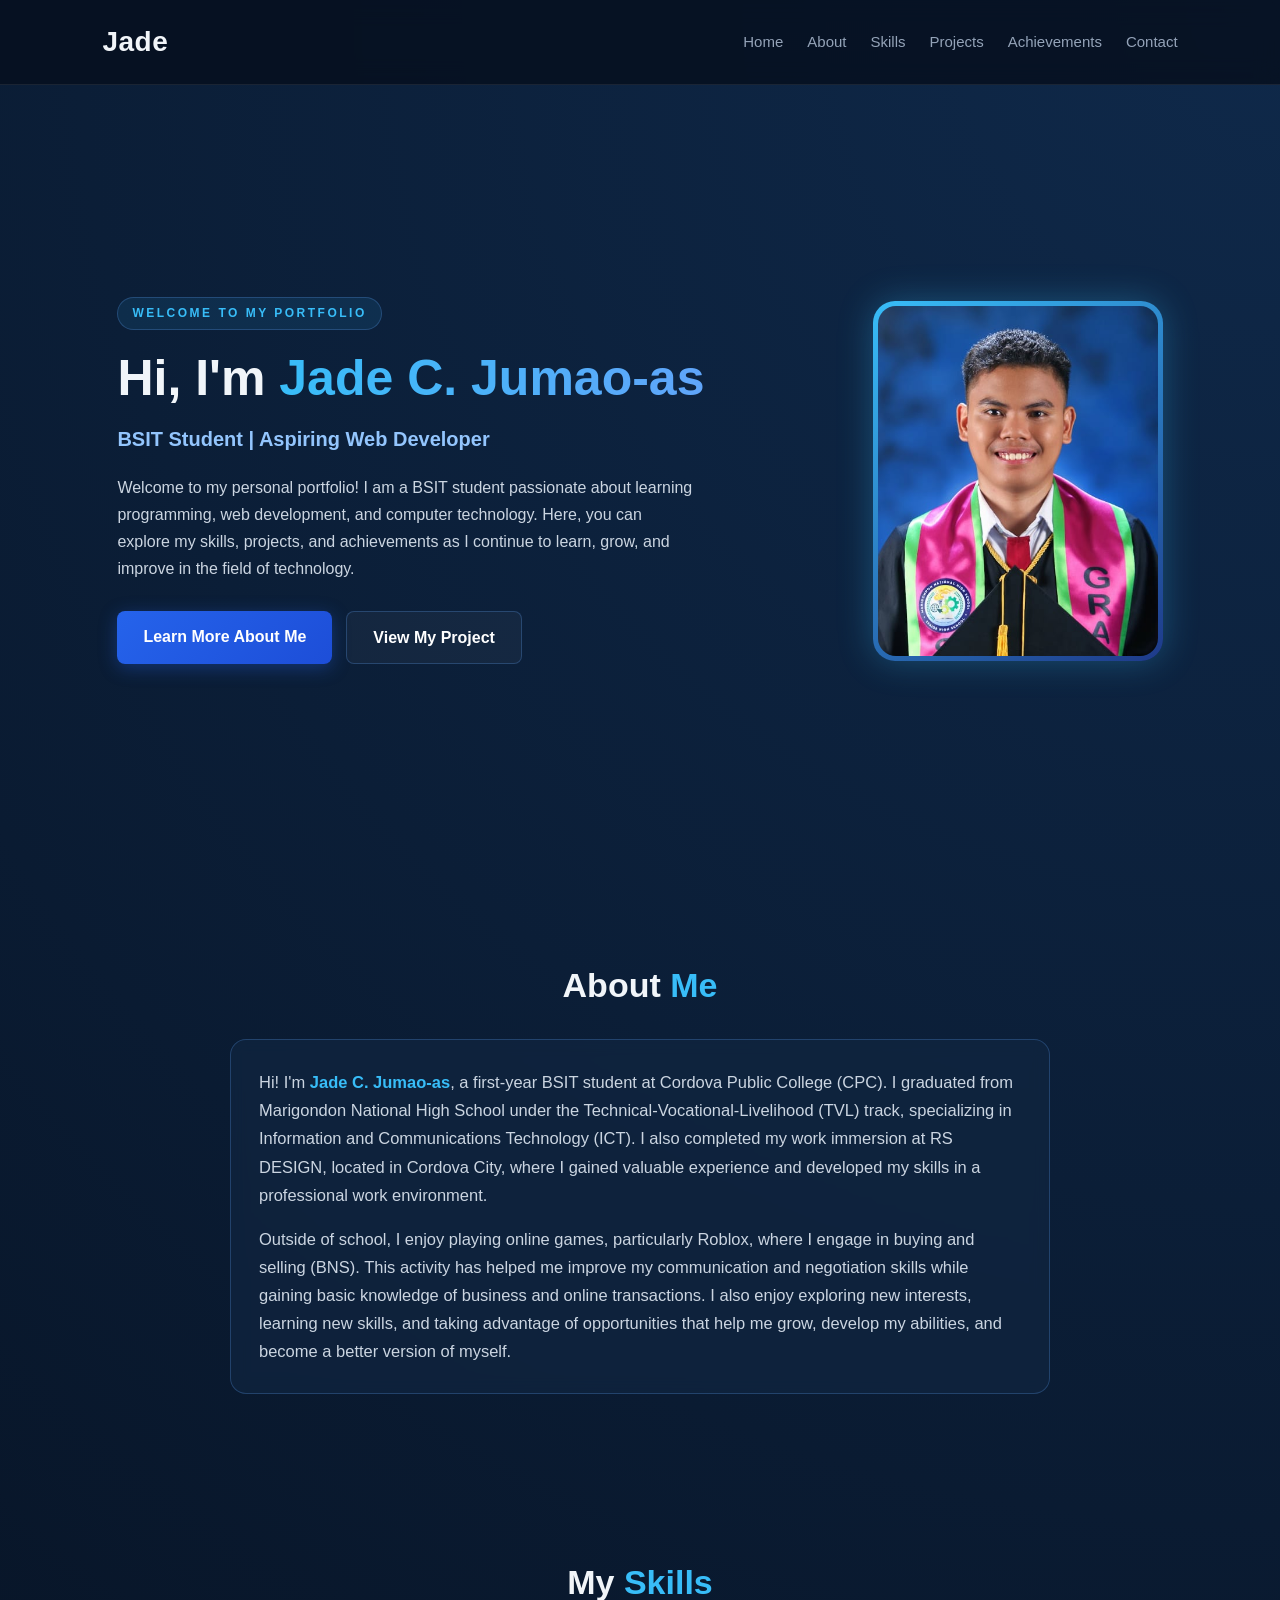
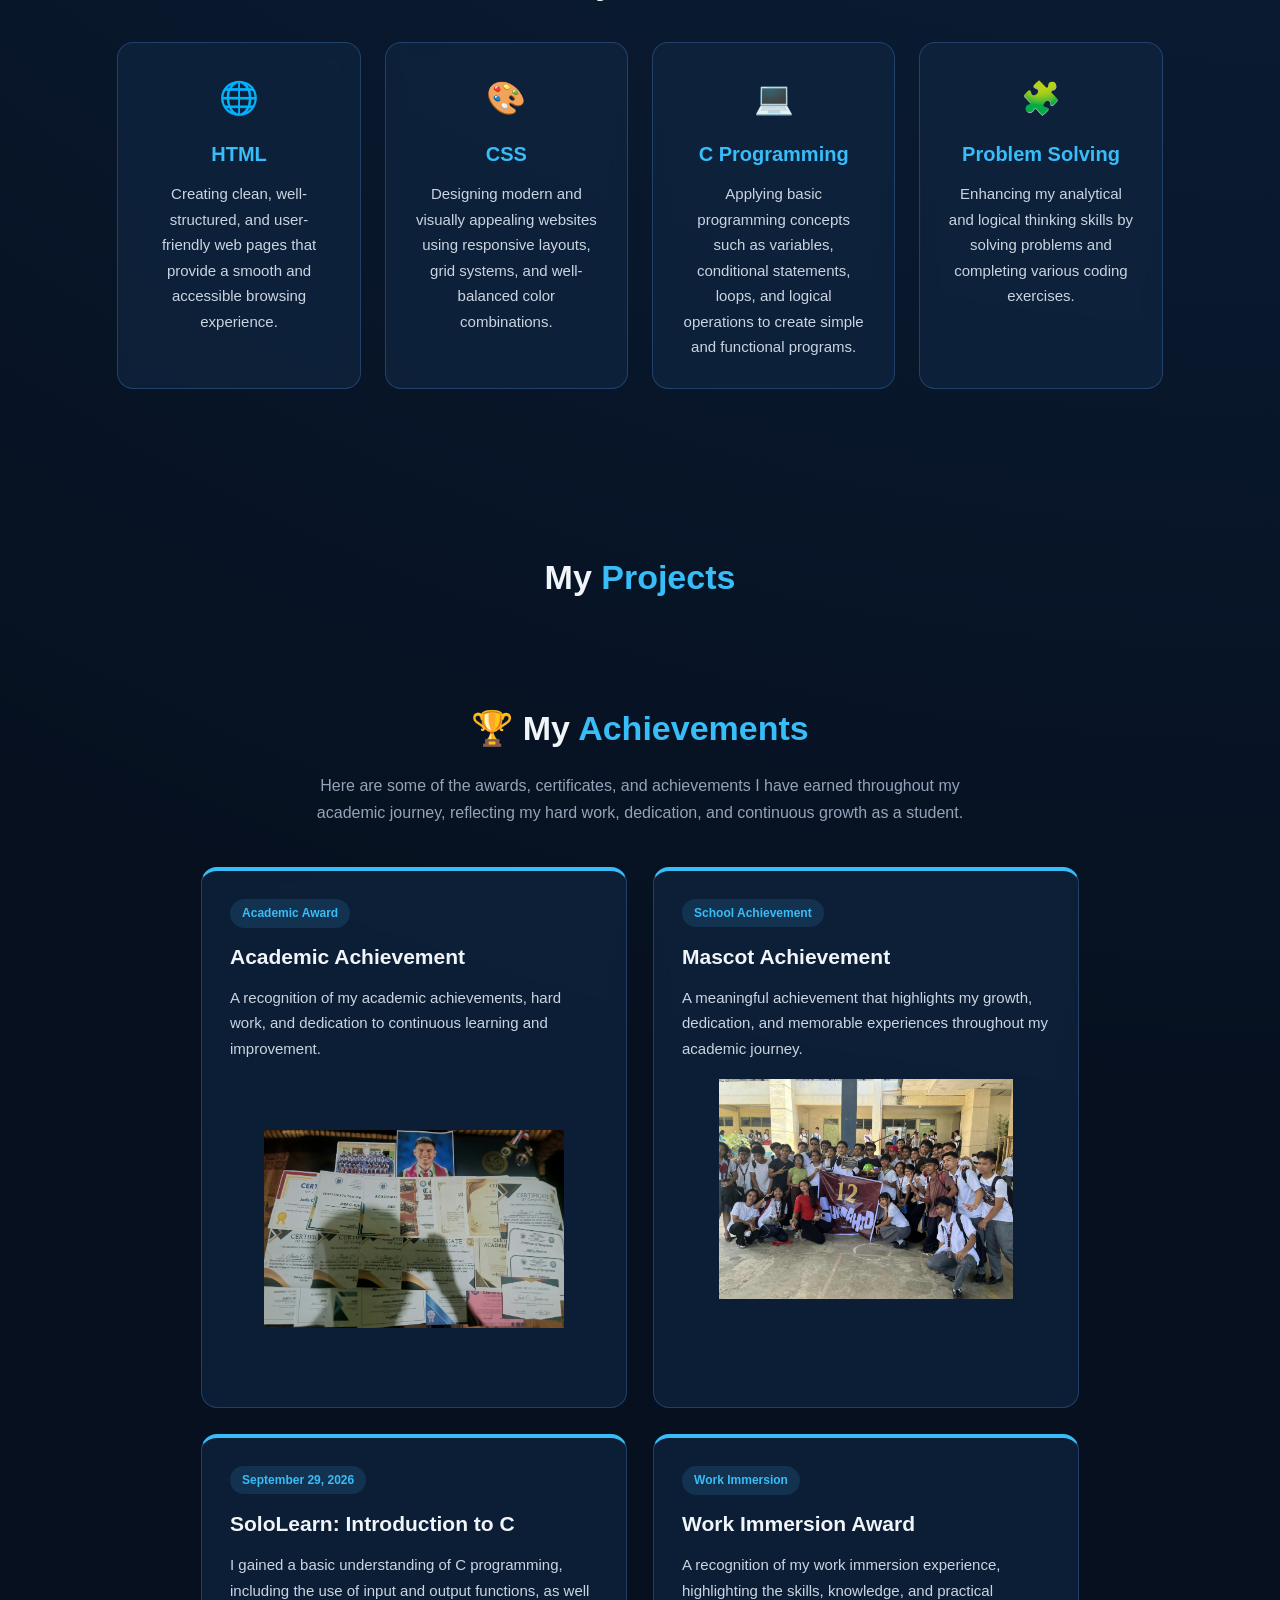
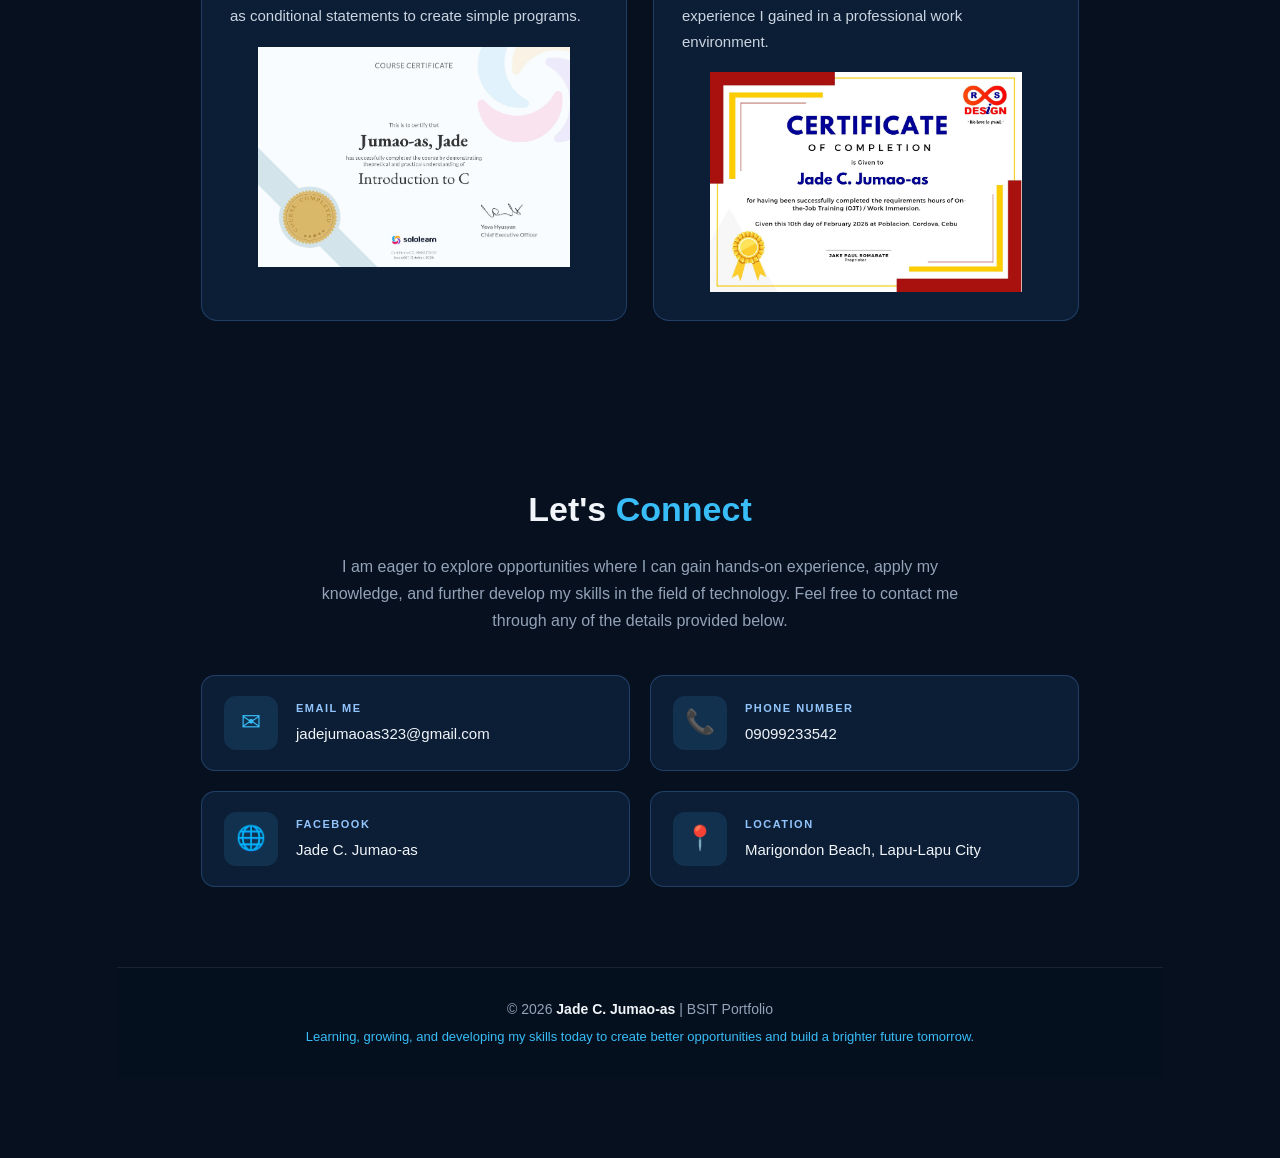
==== index.html @ 799b97d2 "v1" ====
<!DOCTYPE html>
<html lang="en">
<head>
    <meta charset="UTF-8">
    <meta name="viewport" content="width=device-width, initial-scale=1.0">
    <title>Jade C. Jumao-as | BSIT Portfolio</title>
    <link rel="stylesheet" href="style.css">
</head>
<body>

    <!-- Navigation -->
    <header>
        <nav class="navbar">
            <a href="#home" class="logo">Jade<span></span></a>

            <ul class="nav-links">
                <li><a href="#home">Home</a></li>
                <li><a href="#about">About</a></li>
                <li><a href="#skills">Skills</a></li>
                <li><a href="#projects">Projects</a></li>
                <li><a href="#achievements">Achievements</a></li>
                <li><a href="#contact">Contact</a></li>
            </ul>
        </nav>
    </header>

    <!-- Home -->
    <section id="home" class="home">
        <div class="home-text">
            <p class="welcome">WELCOME TO MY PORTFOLIO</p>

            <h1>Hi, I'm <span>Jade C. Jumao-as</span></h1>

            <h3>BSIT Student | Aspiring Web Developer</h3>

            <p class="intro">
                Welcome to my personal portfolio! I am a BSIT student passionate about learning programming, web development, and computer technology. 
                Here, you can explore my skills, projects, and achievements as I continue to learn, grow, and improve in the field of technology.
            </p>

            <div class="hero-buttons">
                <a href="#about" class="btn">Learn More About Me</a>
                <a href="#projects" class="btn btn-outline">View My Project</a>
            </div>
        </div>

        <div class="home-image">
            <div class="image-glow-wrapper">
                <img src="jade.jpg" alt="Portrait of Johann Lindleigh O. Vosotros">
            </div>
        </div>
    </section>

    <!-- About -->
    <section id="about" class="section">
        <h2 class="section-title">About <span>Me</span></h2>

        <div class="card about-card">
            <p>
                Hi! I'm <strong>Jade C. Jumao-as</strong>, a first-year
                BSIT student at Cordova Public College (CPC). I graduated from Marigondon National High School under the Technical-Vocational-Livelihood (TVL) track,
                specializing in Information and Communications Technology (ICT). I also completed my work immersion at RS DESIGN, located in Cordova City,
                where I gained valuable experience and developed my skills in a professional work environment.
            </p>

            <p>
                Outside of school, I enjoy playing online games, particularly Roblox, 
                where I engage in buying and selling (BNS). This activity has helped 
                me improve my communication and negotiation skills while gaining basic 
                knowledge of business and online transactions. I also enjoy exploring new interests, 
                learning new skills, and taking advantage of opportunities that help me grow, 
                develop my abilities, and become a better version of myself.
            </p>
        </div>
    </section>

    <!-- Skills -->
    <section id="skills" class="section">
        <h2 class="section-title">My <span>Skills</span></h2>

        <div class="card-container">
            <div class="card skill-card">
                <div class="skill-icon">🌐</div>
                <h3>HTML</h3>
                <p>Creating clean, well-structured, and user-friendly web pages that provide a smooth and accessible browsing experience.</p>
            </div>

            <div class="card skill-card">
                <div class="skill-icon">🎨</div>
                <h3>CSS</h3>
                <p>Designing modern and visually appealing websites using responsive layouts, grid systems, and well-balanced color combinations.</p>
            </div>

            <div class="card skill-card">
                <div class="skill-icon">💻</div>
                <h3>C Programming</h3>
                <p>Applying basic programming concepts such as variables, conditional statements, loops, and logical operations to create simple and functional programs.</p>
            </div>

            <div class="card skill-card">
                <div class="skill-icon">🧩</div>
                <h3>Problem Solving</h3>
                <p>Enhancing my analytical and logical thinking skills by solving problems and completing various coding exercises.</p>
            </div>
        </div>
    </section>

    <!-- Projects -->
    <section id="projects" class="section">
        <h2 class="section-title">My <span>Projects</span></h2>

    <!-- Achievements -->
    <section id="achievements" class="section">
        <h2 class="section-title">🏆 My <span>Achievements</span></h2>

        <p class="section-subtitle">
            Here are some of the awards, certificates, and achievements I have earned throughout my academic journey,
            reflecting my hard work, dedication, and continuous growth as a student.
        </p>

        <div class="achievement-gallery">
            <div class="card achievement-card">
                <span class="achievement-badge">Academic Award</span>
                <h3>Academic Achievement</h3>
                <p>A recognition of my academic achievements, hard work, and dedication to continuous learning and improvement.</p>
                <div class="achievement-img-box">
                    <img src="jadeacademic.jpg" alt="Academic award" class="rotate-img">
                </div>
            </div>

            <div class="card achievement-card">
                <span class="achievement-badge">School Achievement</span>
                <h3>Mascot Achievement</h3>
                <p>A meaningful achievement that highlights my growth, dedication, and memorable experiences throughout my academic journey.</p>
                <div class="achievement-img-box">
                    <img src="jademascot.jpg" alt="Mascot achievement">
                </div>
            </div>

            <div class="card achievement-card">
                <span class="achievement-badge">September 29, 2026</span>
                <h3>SoloLearn: Introduction to C</h3>
                <p>I gained a basic understanding of C programming, including the use of input and output functions, as well as conditional statements to create simple programs.</p>
                <div class="achievement-img-box">
                    <img src="jadesololearn.jpg" alt="SoloLearn certificate">
                </div>
            </div>

            <div class="card achievement-card">
                <span class="achievement-badge">Work Immersion</span>
                <h3>Work Immersion Award</h3>
                <p>A recognition of my work immersion experience, highlighting the skills, knowledge, and practical experience I gained in a professional work environment.</p>
                <div class="achievement-img-box">
                    <img src="jadeworkimmersionaward.jpg" alt="Work immersion award">
                </div>
            </div>
        </div>
    </section>

    <!-- Contact Me -->
    <section id="contact" class="section">
        <h2 class="section-title">Let's <span>Connect</span></h2>
        <p class="section-subtitle">
            I am eager to explore opportunities where I can gain hands-on experience, apply my knowledge, 
            and further develop my skills in the field of technology. Feel free to contact me through any of the details provided below.
        </p>

        <div class="contact-pill-container">
            <!-- Email -->
            <a href="mailto:hanvosotros@gmail.com" class="contact-pill">
                <span class="pill-icon">✉</span>
                <div class="pill-info">
                    <span class="pill-label">Email Me</span>
                    <span class="pill-value">jadejumaoas323@gmail.com</span>
                </div>
            </a>

            <!-- Phone -->
            <a href="tel:09951566152" class="contact-pill">
                <span class="pill-icon">📞</span>
                <div class="pill-info">
                    <span class="pill-label">Phone Number</span>
                    <span class="pill-value">09099233542</span>
                </div>
            </a>

            <!-- Facebook -->
            <a href="https://www.facebook.com/jade.jumaos" target="_blank" rel="noopener noreferrer" class="contact-pill">
                <span class="pill-icon">🌐</span>
                <div class="pill-info">
                    <span class="pill-label">Facebook</span>
                    <span class="pill-value">Jade C. Jumao-as</span>
                </div>
            </a>

            <!-- Location -->
            <div class="contact-pill">
                <span class="pill-icon">📍</span>
                <div class="pill-info">
                    <span class="pill-label">Location</span>
                    <span class="pill-value">Marigondon Beach, Lapu-Lapu City</span>
                </div>
            </div>
        </div>
    </section>

    <!-- Footer -->
    <footer>
        <p>&copy; 2026 <strong>Jade C. Jumao-as</strong> | BSIT Portfolio</p>
        <p class="footer-sub">Learning, growing, and developing my skills today to create better opportunities and build a brighter future tomorrow.</p>
    </footer>

</body>
</html>
---- style.css ----
/* GENERAL RESET & VARIABLES */
:root {
    --bg-dark: #06101f;
    --bg-surface: rgba(16, 38, 65, 0.7);
    --bg-surface-hover: rgba(22, 50, 86, 0.9);
    --accent: #38bdf8;
    --accent-blue: #2563eb;
    --text-main: #f1f5f9;
    --text-muted: #94a3b8;
    --border-color: rgba(96, 165, 250, 0.25);
}

* {
    margin: 0;
    padding: 0;
    box-sizing: border-box;
    scroll-behavior: smooth;
}

body {
    font-family: 'Segoe UI', Tahoma, Geneva, Verdana, sans-serif;
    background: radial-gradient(circle at top right, #0f294a, var(--bg-dark) 60%);
    color: var(--text-main);
    line-height: 1.7;
    overflow-x: hidden;
}

/* GLASS STICKY NAVIGATION */
header {
    background: rgba(6, 16, 31, 0.85);
    backdrop-filter: blur(12px);
    padding: 18px 8%;
    border-bottom: 1px solid rgba(255, 255, 255, 0.08);
    position: sticky;
    top: 0;
    z-index: 1000;
}

.navbar {
    display: flex;
    justify-content: space-between;
    align-items: center;
    flex-wrap: wrap;
    gap: 15px;
    max-width: 1250px;
    margin: 0 auto;
}

.logo {
    color: var(--text-main);
    font-size: 28px;
    font-weight: 800;
    text-decoration: none;
    letter-spacing: 0.5px;
}

.logo span {
    color: var(--accent);
}

.nav-links {
    display: flex;
    flex-wrap: wrap;
    gap: 24px;
    list-style: none;
}

.nav-links a {
    color: var(--text-muted);
    text-decoration: none;
    font-weight: 500;
    font-size: 15px;
    position: relative;
    transition: color 0.3s ease;
}

.nav-links a:hover {
    color: var(--accent);
}

.nav-links a::after {
    content: "";
    position: absolute;
    left: 0;
    bottom: -4px;
    width: 0;
    height: 2px;
    background: var(--accent);
    transition: width 0.3s ease;
}

.nav-links a:hover::after {
    width: 100%;
}

/* HERO / HOME SECTION */
.home {
    min-height: 88vh;
    max-width: 1250px;
    margin: 0 auto;
    display: flex;
    justify-content: space-between;
    align-items: center;
    gap: 50px;
    padding: 60px 8%;
    scroll-margin-top: 80px;
}

.home-text {
    flex: 1;
    min-width: 0;
}

.welcome {
    display: inline-block;
    color: var(--accent);
    background: rgba(56, 189, 248, 0.1);
    border: 1px solid var(--border-color);
    padding: 5px 14px;
    border-radius: 50px;
    font-size: 12px;
    font-weight: 700;
    letter-spacing: 2.5px;
    margin-bottom: 18px;
}

.home h1 {
    font-size: clamp(32px, 4.2vw, 50px);
    line-height: 1.2;
    margin-bottom: 14px;
}

.home h1 span {
    background: linear-gradient(90deg, #38bdf8, #60a5fa);
    -webkit-background-clip: text;
    -webkit-text-fill-color: transparent;
}

.home h3 {
    color: #93c5fd;
    font-size: 20px;
    font-weight: 600;
    margin-bottom: 18px;
}

.intro {
    max-width: 580px;
    color: #cbd5e1;
    margin-bottom: 28px;
    font-size: 16px;
}

/* HERO BUTTONS */
.hero-buttons {
    display: flex;
    flex-wrap: wrap;
    gap: 14px;
}

.btn {
    display: inline-block;
    background: linear-gradient(135deg, var(--accent-blue), #1d4ed8);
    color: white;
    padding: 12px 26px;
    border-radius: 8px;
    font-weight: 600;
    text-decoration: none;
    box-shadow: 0 4px 18px rgba(37, 99, 235, 0.35);
    transition: transform 0.25s ease, box-shadow 0.25s ease;
}

.btn:hover {
    transform: translateY(-3px);
    box-shadow: 0 8px 25px rgba(56, 189, 248, 0.45);
}

.btn-outline {
    background: rgba(255, 255, 255, 0.04);
    border: 1px solid var(--border-color);
    box-shadow: none;
}

.btn-outline:hover {
    background: rgba(56, 189, 248, 0.12);
    border-color: var(--accent);
}

/* GLOWING PROFILE PHOTO */
.home-image {
    flex: 0 0 290px;
    display: flex;
    justify-content: center;
}

.image-glow-wrapper {
    padding: 5px;
    border-radius: 22px;
    background: linear-gradient(145deg, var(--accent), #1e3a8a);
    box-shadow: 0 0 35px rgba(56, 189, 248, 0.3);
    animation: floatPhoto 4s ease-in-out infinite;
}

.home-image img {
    width: 280px;
    height: 350px;
    object-fit: cover;
    object-position: center;
    border-radius: 18px;
    display: block;
}

@keyframes floatPhoto {
    0%, 100% { transform: translateY(0px); }
    50% { transform: translateY(-8px); }
}

/* GENERAL SECTIONS */
.section {
    max-width: 1250px;
    margin: 0 auto;
    padding: 80px 8%;
    text-align: center;
    scroll-margin-top: 80px;
}

.section-title {
    color: var(--text-main);
    font-size: 34px;
    margin-bottom: 14px;
}

.section-title span {
    color: var(--accent);
}

.section-subtitle {
    color: var(--text-muted);
    max-width: 650px;
    margin: 0 auto 40px;
    font-size: 16px;
}

/* GLASS CARDS */
.card {
    background: var(--bg-surface);
    backdrop-filter: blur(8px);
    border: 1px solid var(--border-color);
    padding: 28px;
    border-radius: 16px;
    transition: transform 0.3s ease, border-color 0.3s ease, box-shadow 0.3s ease;
}

.card:hover {
    transform: translateY(-6px);
    border-color: var(--accent);
    box-shadow: 0 12px 28px rgba(0, 0, 0, 0.35);
}

/* ABOUT CARD */
.about-card {
    max-width: 820px;
    margin: 25px auto 0;
    text-align: left;
    font-size: 16.5px;
    color: #cbd5e1;
}

.about-card p + p {
    margin-top: 16px;
}

.about-card strong {
    color: var(--accent);
}

/* SKILLS GRID */
.card-container {
    display: grid;
    grid-template-columns: repeat(4, minmax(0, 1fr));
    gap: 24px;
    margin-top: 30px;
}

@media (max-width: 950px) {
    .card-container {
        grid-template-columns: repeat(2, minmax(0, 1fr));
    }
}

@media (max-width: 550px) {
    .card-container {
        grid-template-columns: 1fr;
    }
}


.skill-card {
    text-align: center;
}

.skill-icon {
    font-size: 32px;
    margin-bottom: 12px;
}

.skill-card h3 {
    color: var(--accent);
    font-size: 20px;
    margin-bottom: 10px;
}

.skill-card p {
    color: #cbd5e1;
    font-size: 15px;
}

/* PROJECT VIDEO CARD */
.project-video-card {
    max-width: 720px;
    margin: 30px auto 0;
    text-align: center;
}

.project-video-card h3 {
    color: var(--accent);
    font-size: 23px;
    margin-bottom: 8px;
}

.project-video-card p {
    color: #cbd5e1;
    margin-bottom: 22px;
}

.video-container {
    width: 100%;
    border-radius: 12px;
    overflow: hidden;
    background: #020813;
    border: 1px solid var(--border-color);
    box-shadow: 0 8px 25px rgba(0, 0, 0, 0.4);
}

.video-container video {
    width: 100%;
    height: auto;
    display: block;
}

/* ACHIEVEMENTS GALLERY (CLEAN 2x2 GRID) */
.achievement-gallery {
    display: grid;
    grid-template-columns: repeat(2, minmax(0, 1fr));
    gap: 26px;
    max-width: 1000px;
    margin: 0 auto;
    align-items: stretch;
}

.achievement-card {
    display: flex;
    flex-direction: column;
    text-align: left;
    border-top: 4px solid var(--accent);
}

.achievement-badge {
    align-self: flex-start;
    font-size: 12px;
    font-weight: 700;
    color: var(--accent);
    background: rgba(56, 189, 248, 0.12);
    padding: 4px 12px;
    border-radius: 50px;
    margin-bottom: 12px;
}

.achievement-card h3 {
    color: var(--text-main);
    font-size: 21px;
    margin-bottom: 10px;
}

.achievement-card p {
    color: #cbd5e1;
    font-size: 15px;
    margin-bottom: 18px;
}

.achievement-img-box img.rotate-img {
    transform: rotate(-90deg);
    width: 220px;
    height: 300px;
    margin: 0 auto;
}

.achievement-img-box img {
    display: block;
    width: 100%;
    height: 220px;
    object-fit: contain;
}

/* CONTACT PILLS SECTION */
.contact-pill-container {
    display: grid;
    grid-template-columns: repeat(2, minmax(0, 1fr));
    gap: 20px;
    max-width: 900px;
    margin: 0 auto;
}

.contact-pill {
    display: flex;
    align-items: center;
    gap: 18px;
    background: var(--bg-surface);
    border: 1px solid var(--border-color);
    padding: 20px 22px;
    border-radius: 14px;
    text-decoration: none;
    text-align: left;
    transition: transform 0.3s ease, border-color 0.3s ease, background 0.3s ease;
}

.contact-pill:hover {
    transform: translateY(-5px);
    border-color: var(--accent);
    background: var(--bg-surface-hover);
}

.pill-icon {
    font-size: 24px;
    background: rgba(56, 189, 248, 0.12);
    color: var(--accent);
    width: 54px;
    height: 54px;
    display: flex;
    align-items: center;
    justify-content: center;
    border-radius: 12px;
    flex-shrink: 0;
}

.pill-info {
    display: flex;
    flex-direction: column;
    min-width: 0;
}

.pill-label {
    font-size: 11px;
    text-transform: uppercase;
    letter-spacing: 1.5px;
    color: #93c5fd;
    font-weight: 700;
    margin-bottom: 3px;
}

.pill-value {
    font-size: 15px;
    color: var(--text-main);
    word-break: break-word;
}

/* FOOTER */
footer {
    background: rgba(6, 16, 31, 0.95);
    border-top: 1px solid rgba(255, 255, 255, 0.08);
    text-align: center;
    padding: 30px 15px;
    color: var(--text-muted);
    font-size: 14px;
}

footer strong {
    color: var(--text-main);
}

.footer-sub {
    margin-top: 5px;
    font-size: 13px;
    color: var(--accent);
}

/* RESPONSIVE DESIGN FOR TABLET & MOBILE */
@media (max-width: 850px) {
    .home {
        flex-direction: column-reverse;
        text-align: center;
        padding: 45px 6%;
        gap: 30px;
    }

    .hero-buttons {
        justify-content: center;
    }

    .home-image {
        flex: auto;
    }

    .home-image img {
        width: 230px;
        height: 285px;
    }

    .intro {
        margin-left: auto;
        margin-right: auto;
    }
}

@media (max-width: 700px) {
    .navbar {
        flex-direction: column;
    }

    .nav-links {
        justify-content: center;
        gap: 14px;
    }

    .section {
        padding: 55px 6%;
    }

    .section-title {
        font-size: 28px;
    }

    .achievement-gallery,
    .contact-pill-container {
        grid-template-columns: 1fr;
    }
}
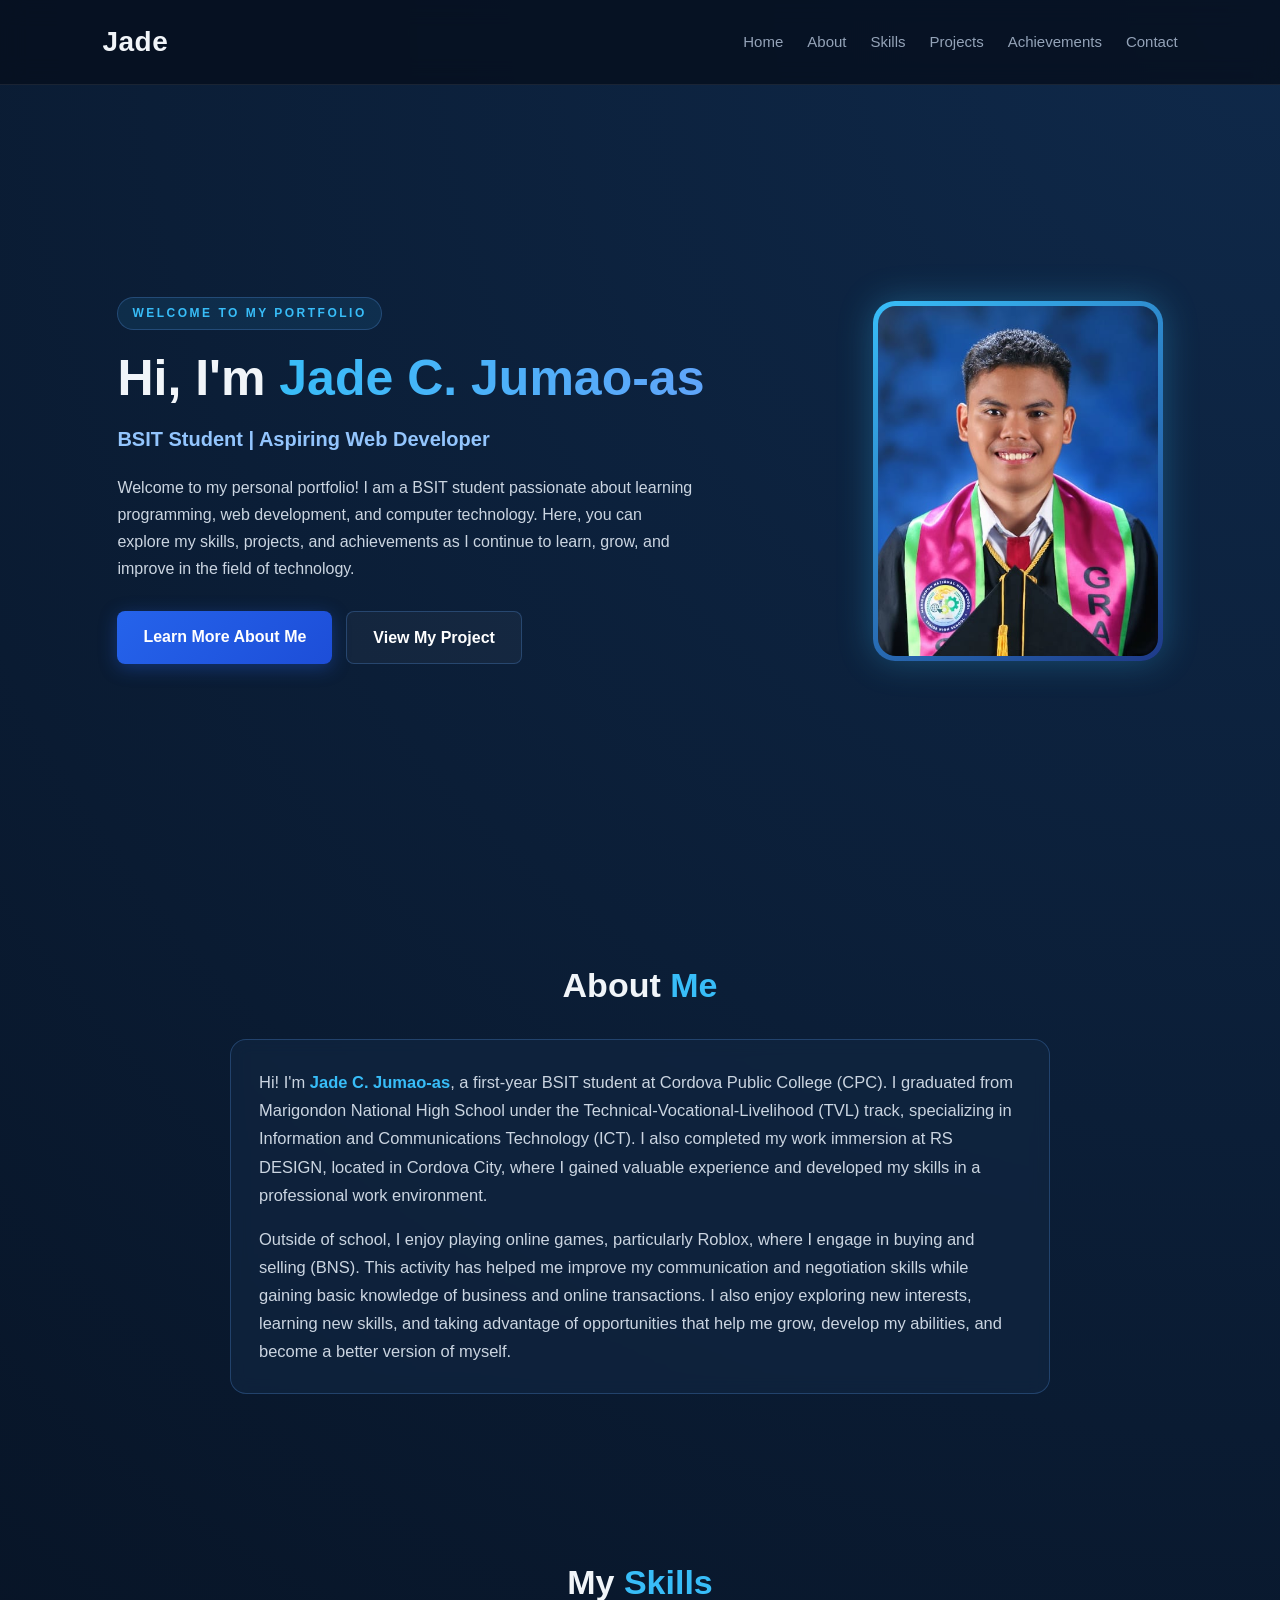
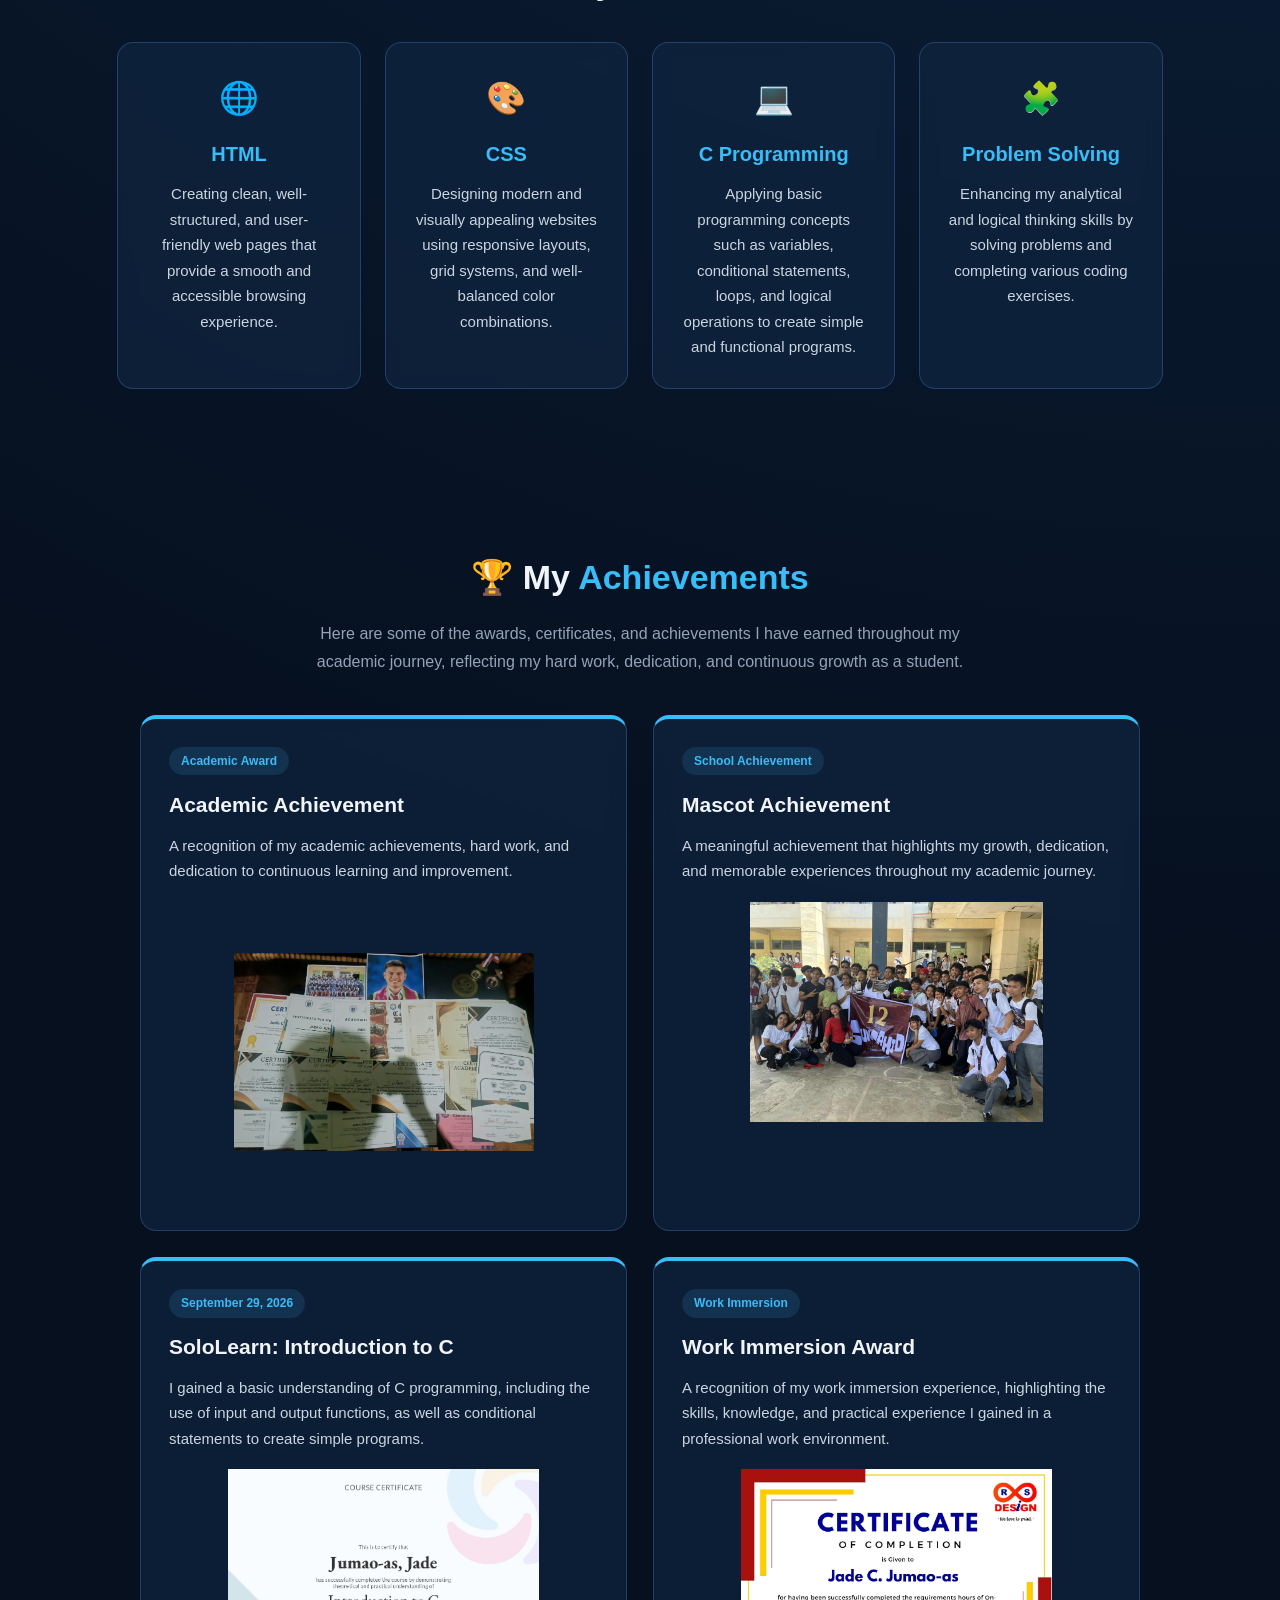
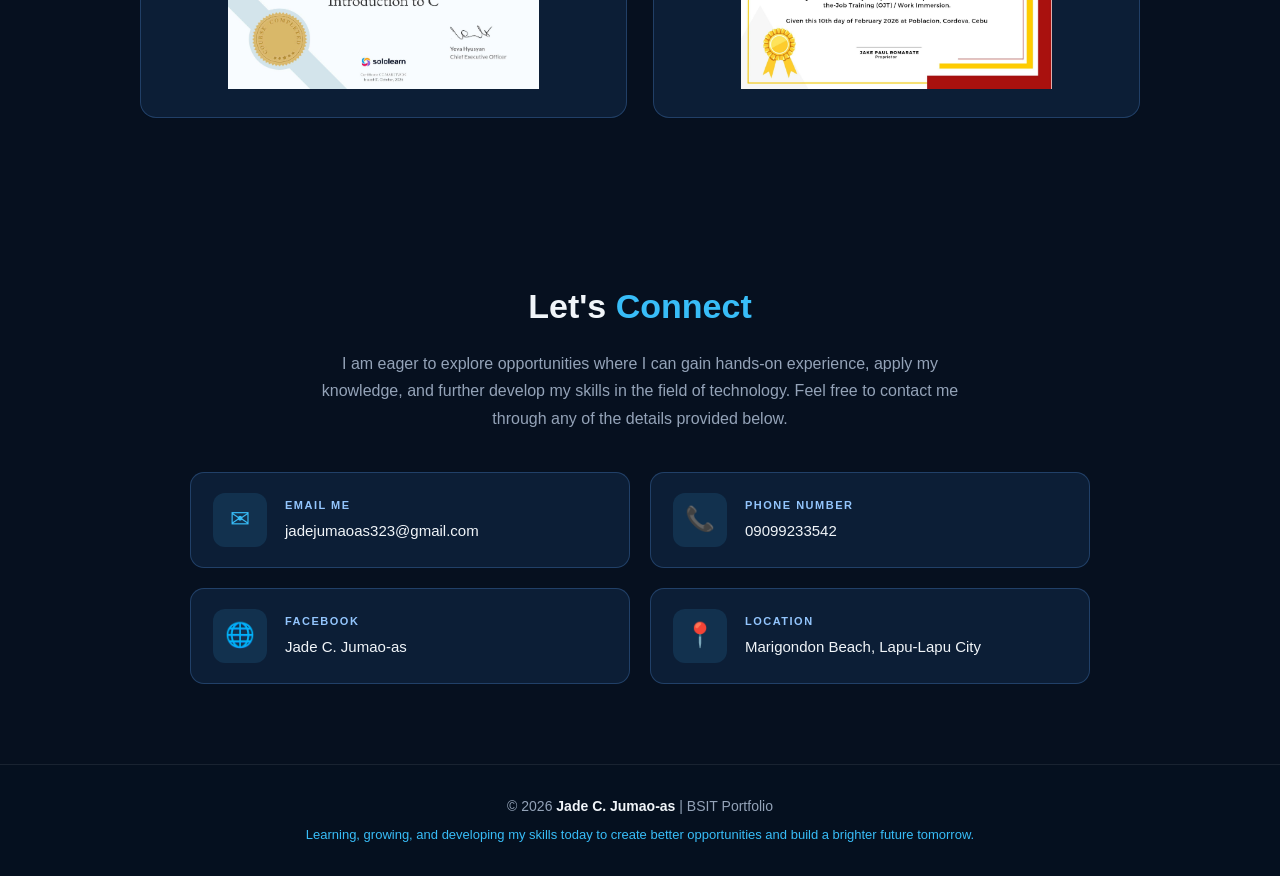
==== commit 570bcc3d: "v2" ====
--- a/index.html
+++ b/index.html
@@ -105,10 +105,6 @@
         </div>
     </section>
 
-    <!-- Projects -->
-    <section id="projects" class="section">
-        <h2 class="section-title">My <span>Projects</span></h2>
-
     <!-- Achievements -->
     <section id="achievements" class="section">
         <h2 class="section-title">🏆 My <span>Achievements</span></h2>
